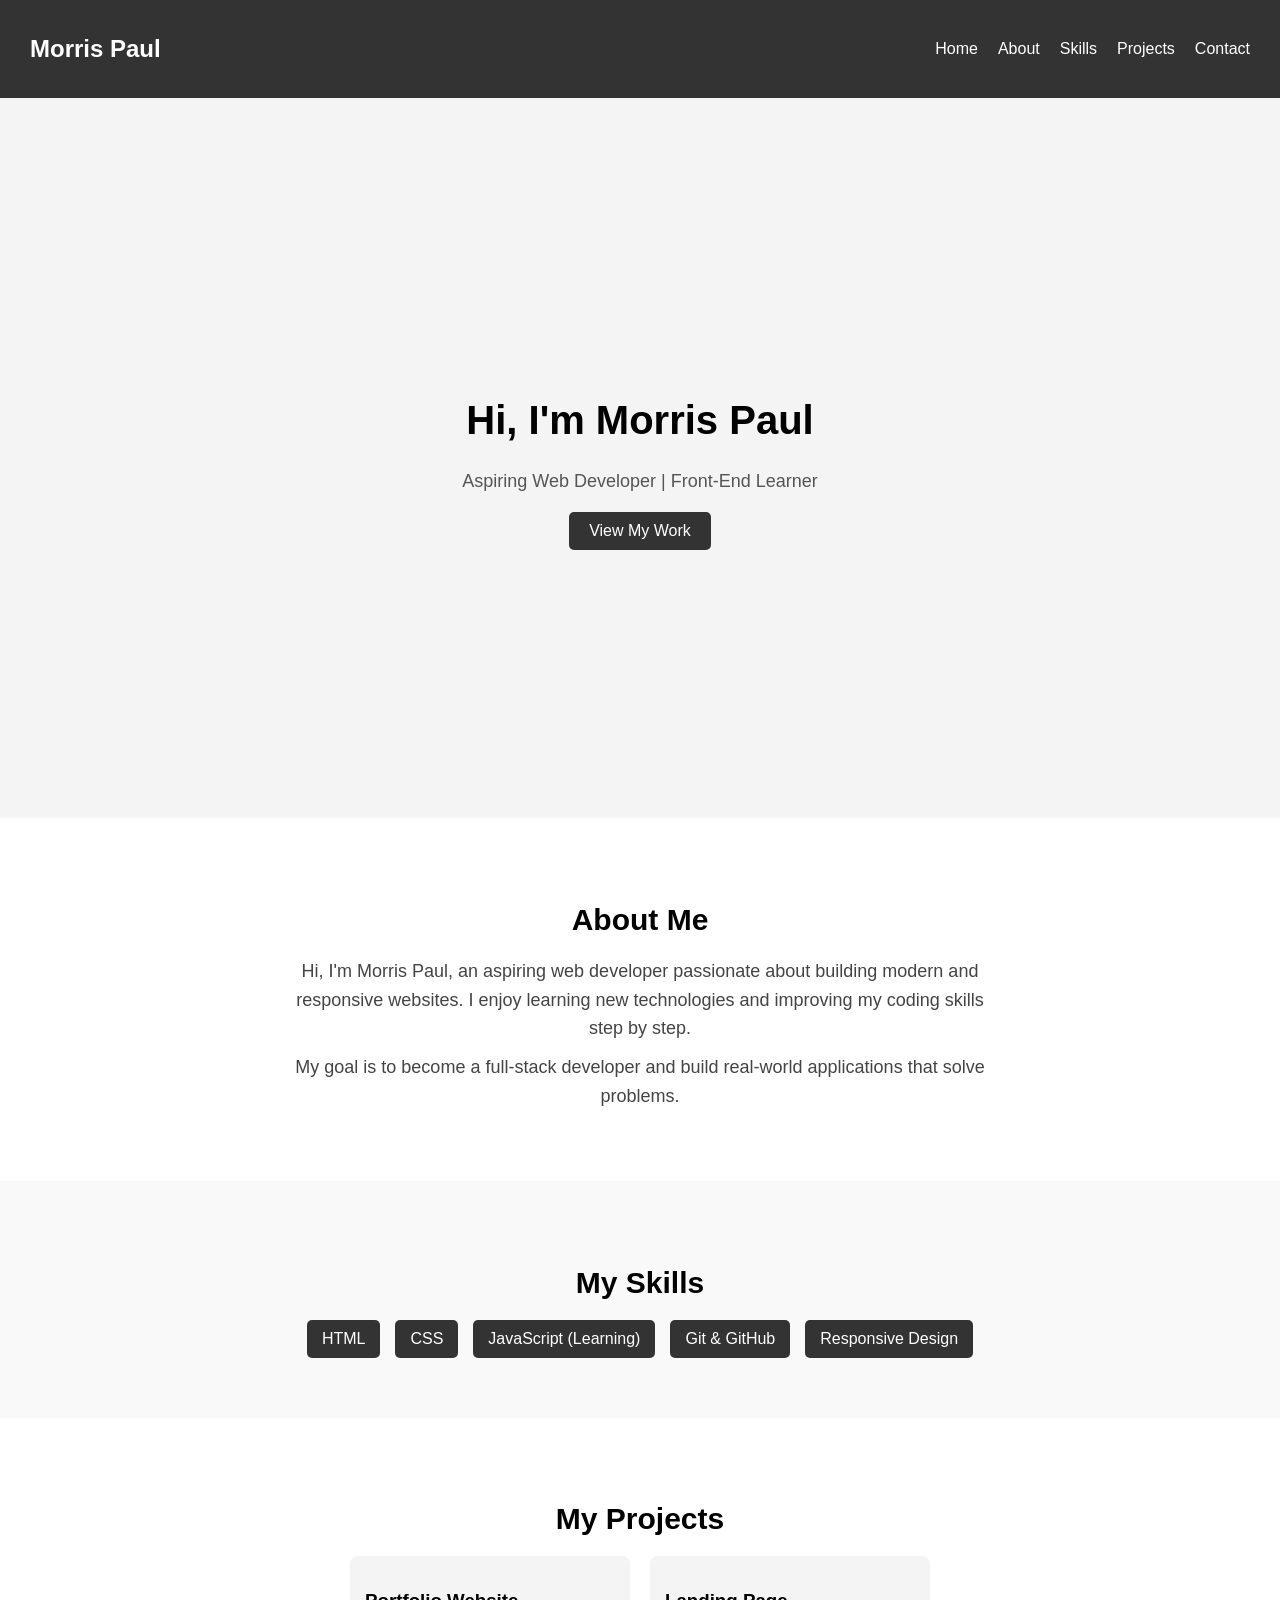
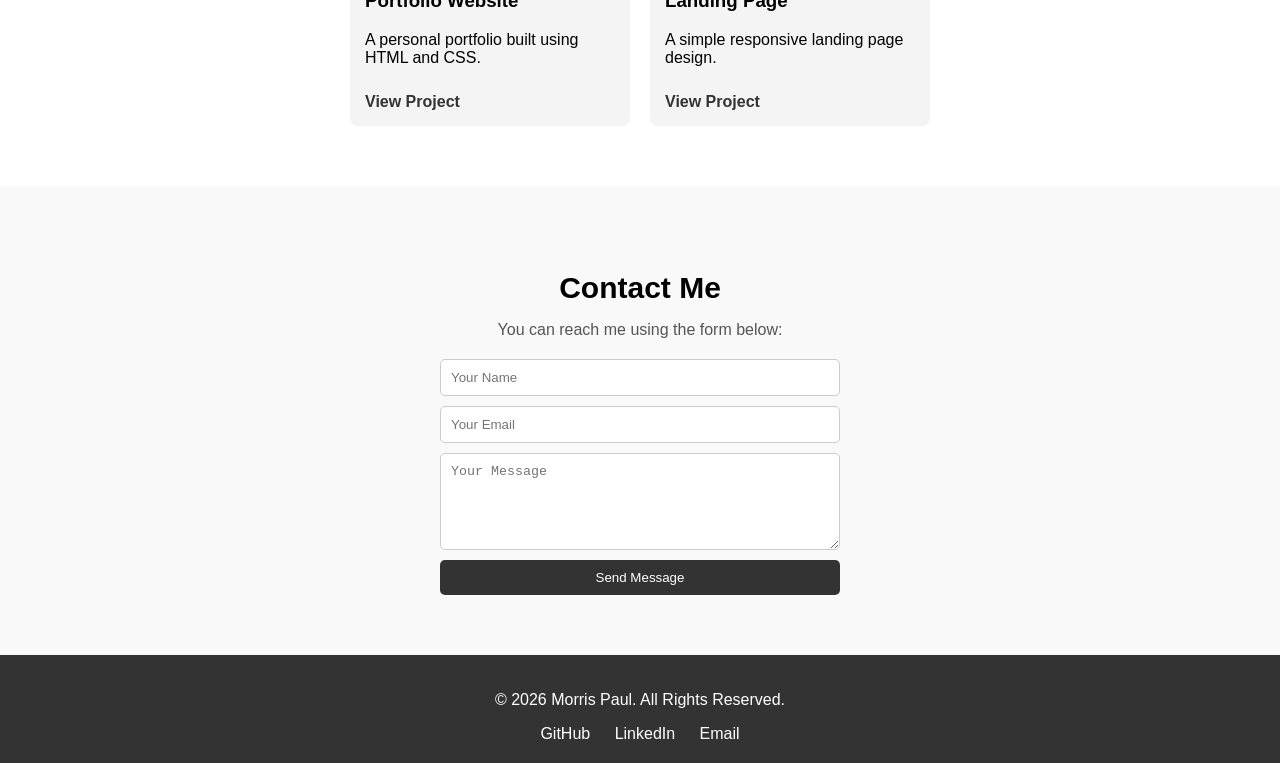
==== index.html @ 43a3c071 "Add files via upload" ====
<!DOCTYPE html>
<html lang="en">
<head>
    <meta charset="UTF-8">
    <meta name="viewport" content="width=device-width, initial-scale=1.0">
    <title>Morris paul</title>
<link rel="stylesheet" href="style.css">
</head>
<body>

    <!-- Navigation Bar -->
    <nav>
        
    <h1>Morris Paul</h1>

    <ul>
        <li><a href="#home">Home</a></li>
        <li><a href="#about">About</a></li>
        <li><a href="#skills">Skills</a></li>
        <li><a href="#projects">Projects</a></li>
        <li><a href="#contact">Contact</a></li>
    </ul>
</nav>
    

   <!-- Home Section -->
    <section id="home" class="hero">
    <h2>Hi, I'm Morris Paul</h2>
    <p>Aspiring Web Developer | Front-End Learner</p>

    <a href="#projects" class="btn">View My Work</a>
</section>
        
        


    <!-- About Section -->
    <section id="about" class="about">
    <h2>About Me</h2>

    <p>
        Hi, I'm Morris Paul, an aspiring web developer passionate about building modern and responsive websites. 
        I enjoy learning new technologies and improving my coding skills step by step.
    </p>

    <p>
        My goal is to become a full-stack developer and build real-world applications that solve problems.
    </p>
</section>
        
   

    <!-- Skills Section -->
    <section id="skills" class="skills">
    <h2>My Skills</h2>

    <div class="skill-list">
        <div class="skill">HTML</div>
        <div class="skill">CSS</div>
        <div class="skill">JavaScript (Learning)</div>
        <div class="skill">Git & GitHub</div>
        <div class="skill">Responsive Design</div>
    </div>
</section>
     
        
    

    <!-- Projects Section -->
    <section id="projects" class="projects">
    <h2>My Projects</h2>

    <div class="project-list">

        <div class="project">
            <h3>Portfolio Website</h3>
            <p>A personal portfolio built using HTML and CSS.</p>
            <a href="#">View Project</a>
        </div>

        <div class="project">
            <h3>Landing Page</h3>
            <p>A simple responsive landing page design.</p>
            <a href="#">View Project</a>
        </div>

    </div>
</section>
        
        
    

    <!-- Contact Section -->
    <section id="contact" class="contact">
    <h2>Contact Me</h2>

    <p>You can reach me using the form below:</p>

    <form>
        <input type="text" placeholder="Your Name" required>
        <input type="email" placeholder="Your Email" required>
        <textarea placeholder="Your Message" rows="5" required></textarea>
        <button type="submit">Send Message</button>
    </form>
</section>
        
        
    

    <!-- Footer -->
    <footer class="footer">
    <p>© 2026 Morris Paul. All Rights Reserved.</p>

    <div class="socials">
        <a href="#">GitHub</a>
        <a href="#">LinkedIn</a>
        <a href="#">Email</a>
    </div>
</footer>
        
   

</body>
</html>
---- style.css ----
/* RESET */
body {
    margin: 0;
    font-family: Arial, sans-serif;
}

/* NAVBAR */
nav {
    display: flex;
    justify-content: space-between;
    align-items: center;
    background-color: #333;
    color: white;
    padding: 15px 30px;
}

nav ul {
    list-style: none;
    display: flex;
    gap: 20px;
    margin: 0;
    padding: 0;
}

nav ul li a {
    color: white;
    text-decoration: none;
}

nav ul li a:hover {
    color: #00c3ff;
}

/* HERO SECTION */
.hero {
    height: 80vh;
    display: flex;
    flex-direction: column;
    justify-content: center;
    align-items: center;
    text-align: center;
    background-color: #f4f4f4;
}

.hero h2 {
    font-size: 40px;
    margin-bottom: 10px;
}

.hero p {
    font-size: 18px;
    color: #555;
    margin-bottom: 20px;
}

/* BUTTON */
.btn {
    padding: 10px 20px;
    background-color: #333;
    color: white;
    text-decoration: none;
    border-radius: 5px;
}

.btn:hover {
    background-color: #00c3ff;
}
/* ABOUT SECTION */
.about {
    padding: 60px 20px;
    text-align: center;
    background-color: white;
}

.about h2 {
    font-size: 30px;
    margin-bottom: 20px;
}

.about p {
    max-width: 700px;
    margin: 10px auto;
    font-size: 18px;
    color: #444;
    line-height: 1.6;
}
/* SKILLS SECTION */
.skills {
    padding: 60px 20px;
    text-align: center;
    background-color: #f9f9f9;
}

.skills h2 {
    font-size: 30px;
    margin-bottom: 20px;
}

/* Skill container */
.skill-list {
    display: flex;
    flex-wrap: wrap;
    justify-content: center;
    gap: 15px;
}

/* Individual skill box */
.skill {
    background-color: #333;
    color: white;
    padding: 10px 15px;
    border-radius: 5px;
    font-size: 16px;
}
/* PROJECTS SECTION */
.projects {
    padding: 60px 20px;
    text-align: center;
    background-color: white;
}

.projects h2 {
    font-size: 30px;
    margin-bottom: 20px;
}

/* Project container */
.project-list {
    display: flex;
    flex-wrap: wrap;
    justify-content: center;
    gap: 20px;
}

/* Individual project card */
.project {
    width: 250px;
    background-color: #f4f4f4;
    padding: 15px;
    border-radius: 8px;
    text-align: left;
}

/* Project link */
.project a {
    display: inline-block;
    margin-top: 10px;
    color: #333;
    text-decoration: none;
    font-weight: bold;
}

.project a:hover {
    color: #00c3ff;
}
/* CONTACT SECTION */
.contact {
    padding: 60px 20px;
    text-align: center;
    background-color: #f9f9f9;
}

.contact h2 {
    font-size: 30px;
    margin-bottom: 10px;
}

.contact p {
    margin-bottom: 20px;
    color: #555;
}

/* Form styling */
.contact form {
    max-width: 400px;
    margin: auto;
    display: flex;
    flex-direction: column;
    gap: 10px;
}

/* Inputs */
.contact input,
.contact textarea {
    padding: 10px;
    border: 1px solid #ccc;
    border-radius: 5px;
}

/* Button */
.contact button {
    padding: 10px;
    background-color: #333;
    color: white;
    border: none;
    cursor: pointer;
    border-radius: 5px;
}

.contact button:hover {
    background-color: #00c3ff;
}
/* FOOTER */
.footer {
    background-color: #333;
    color: white;
    text-align: center;
    padding: 20px;
}

/* Social links */
.socials {
    margin-top: 10px;
}

.socials a {
    color: white;
    margin: 0 10px;
    text-decoration: none;
}

.socials a:hover {
    color: #00c3ff;
}
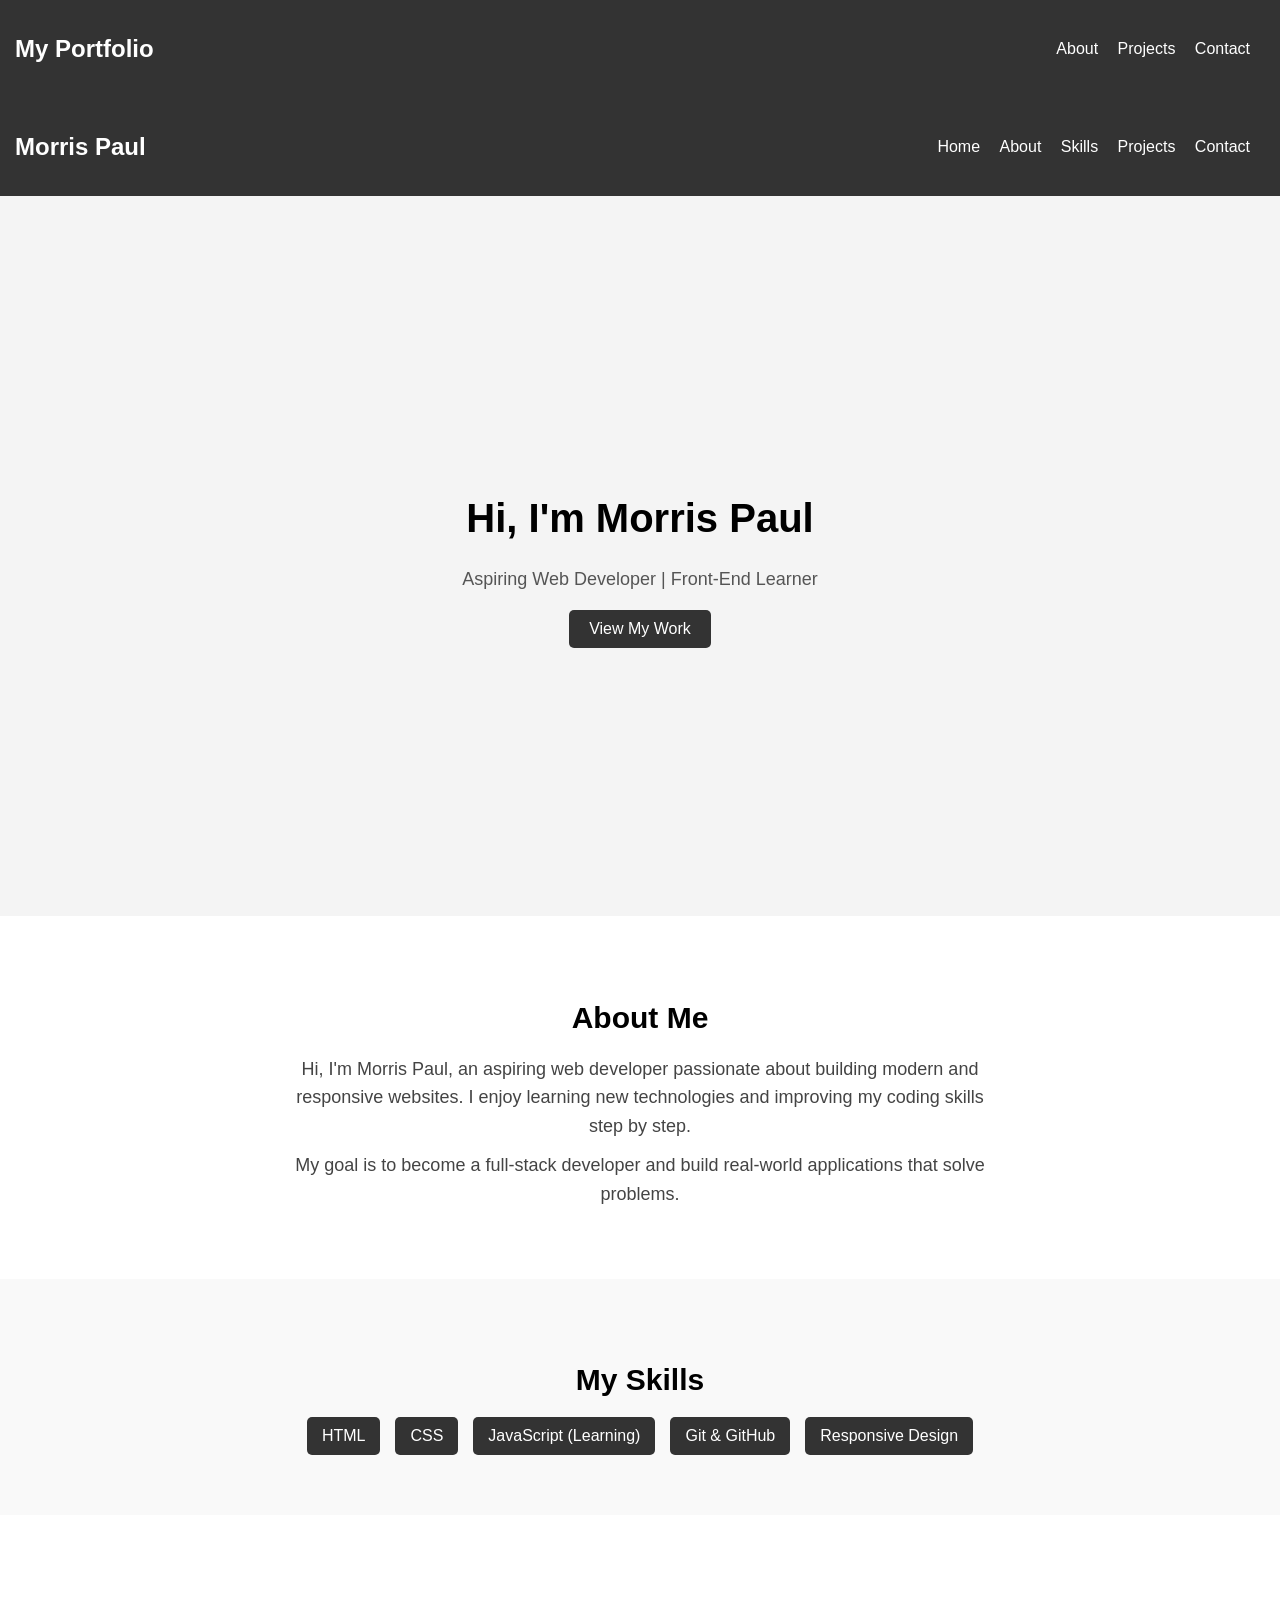
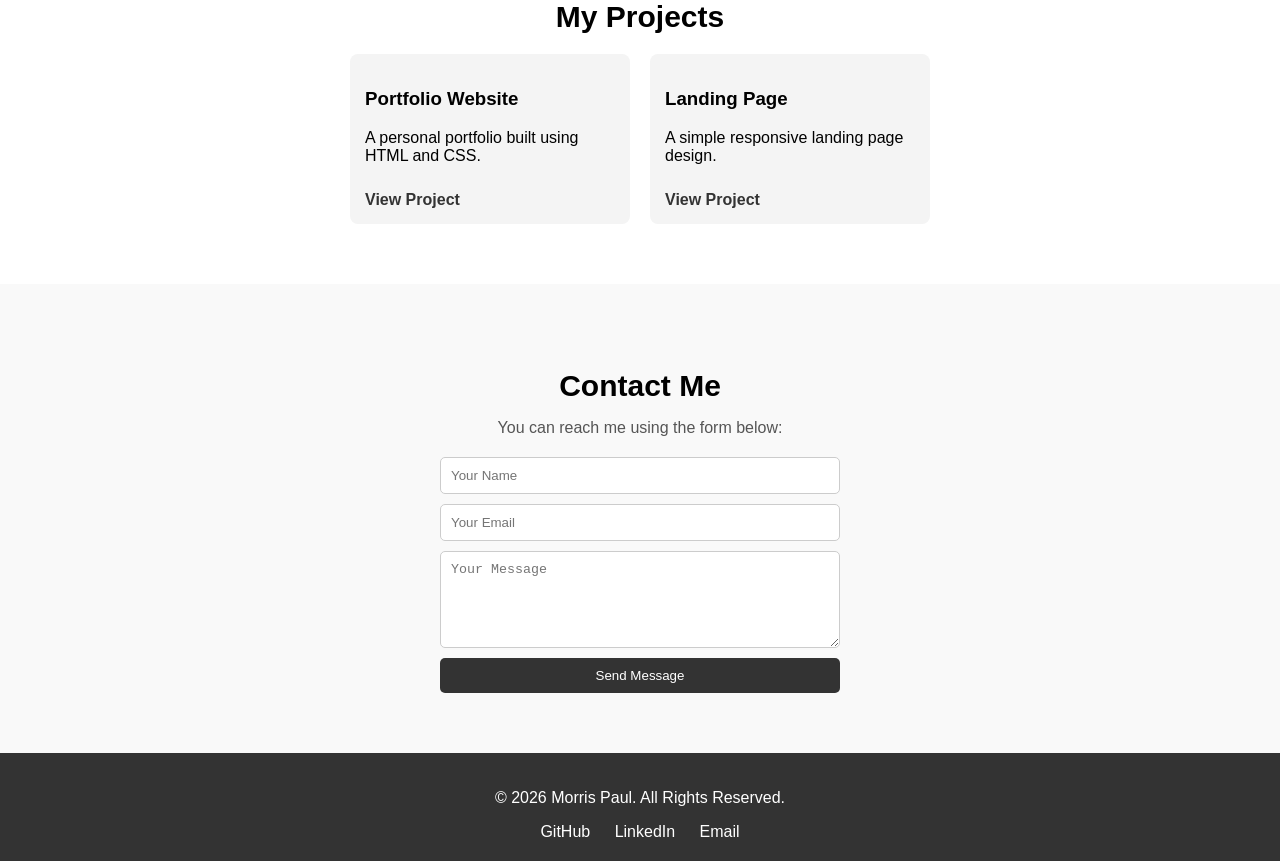
==== commit 54dafba5: "Add files via upload" ====
--- a/index.html
+++ b/index.html
@@ -7,7 +7,14 @@
 <link rel="stylesheet" href="style.css">
 </head>
 <body>
-
+<nav>
+  <h1>My Portfolio</h1>
+  <ul>
+    <li><a href="#about">About</a></li>
+    <li><a href="#projects">Projects</a></li>
+    <li><a href="#contact">Contact</a></li>
+  </ul>
+</nav>
     <!-- Navigation Bar -->
     <nav>
         
--- a/style.css
+++ b/style.css
@@ -221,4 +221,29 @@
 
 .socials a:hover {
     color: #00c3ff;
+}
+nav {
+  background-color: #333;
+  color: white;
+  padding: 15px;
+}
+
+nav h1 {
+  display: inline;
+}
+
+nav ul {
+  list-style: none;
+  display: inline;
+  margin-left: 20px;
+}
+
+nav ul li {
+  display: inline;
+  margin-right: 15px;
+}
+
+nav ul li a {
+  color: white;
+  text-decoration: none;
 }
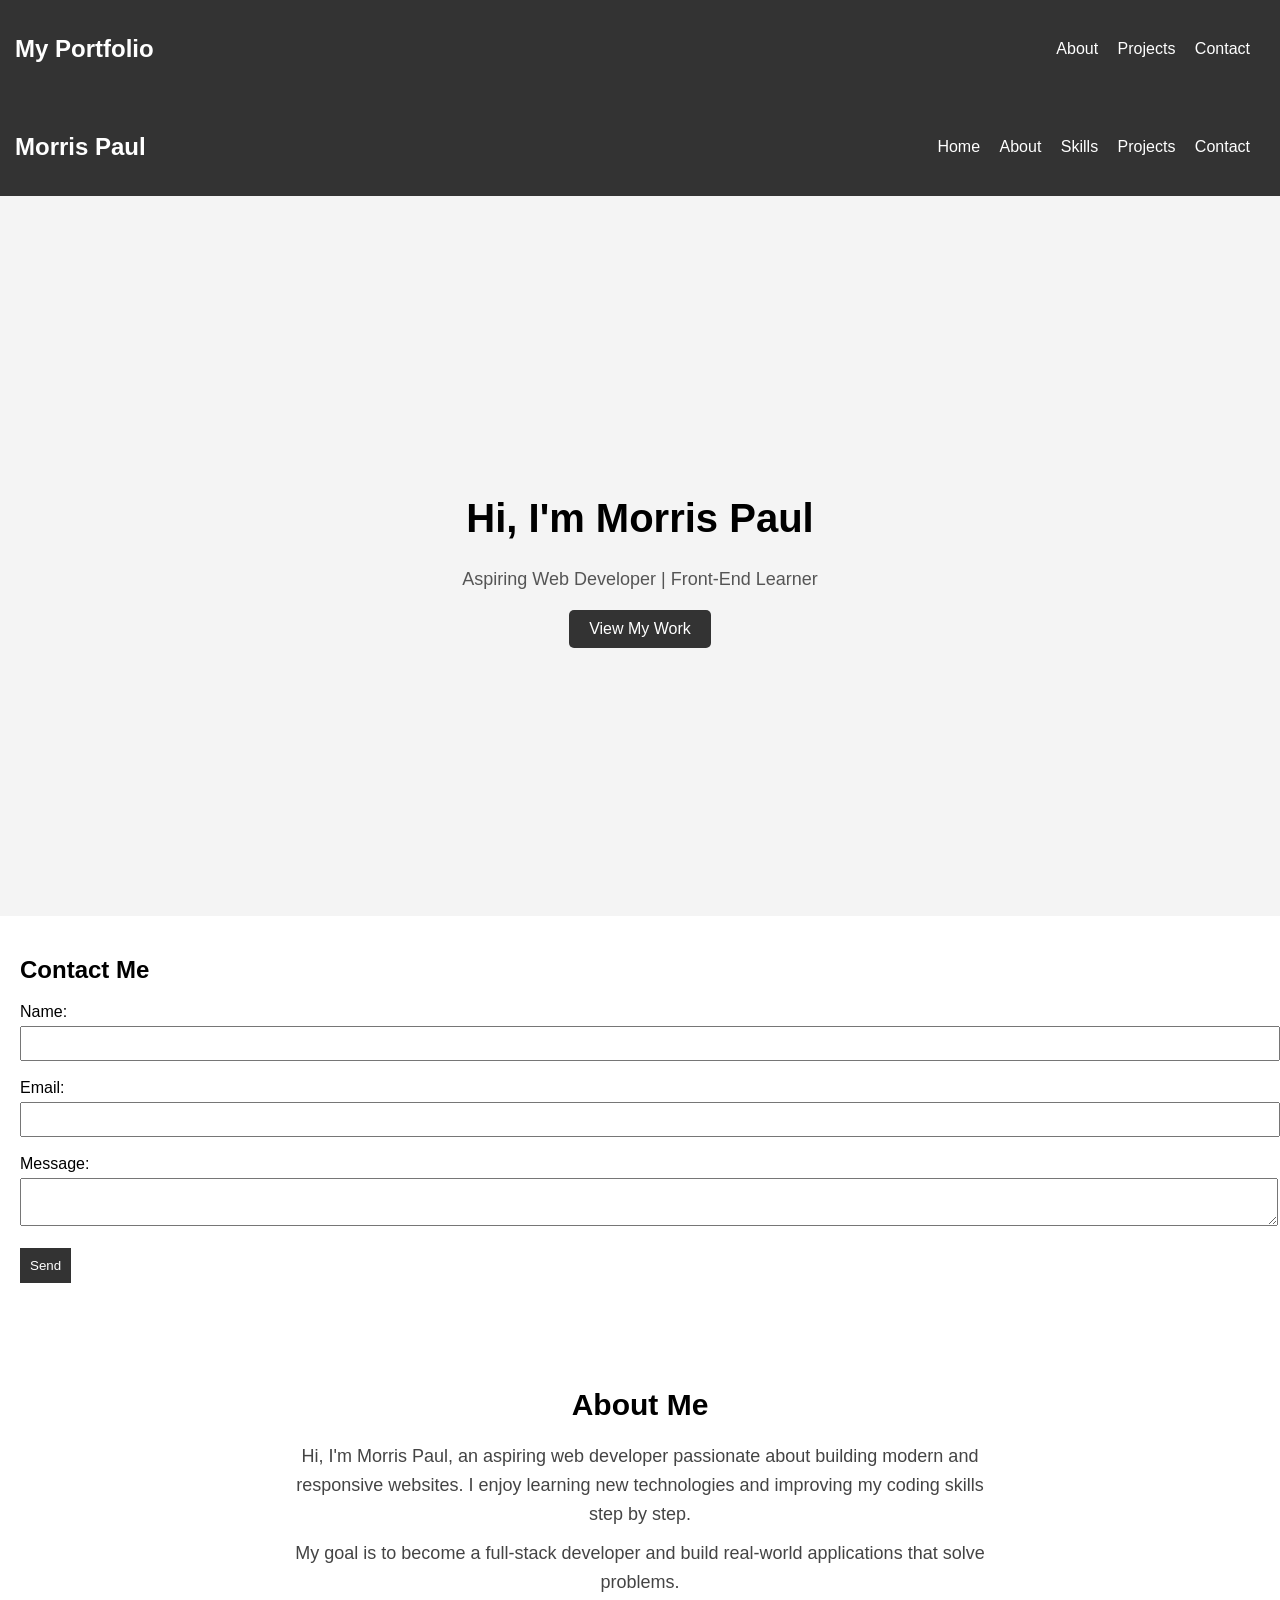
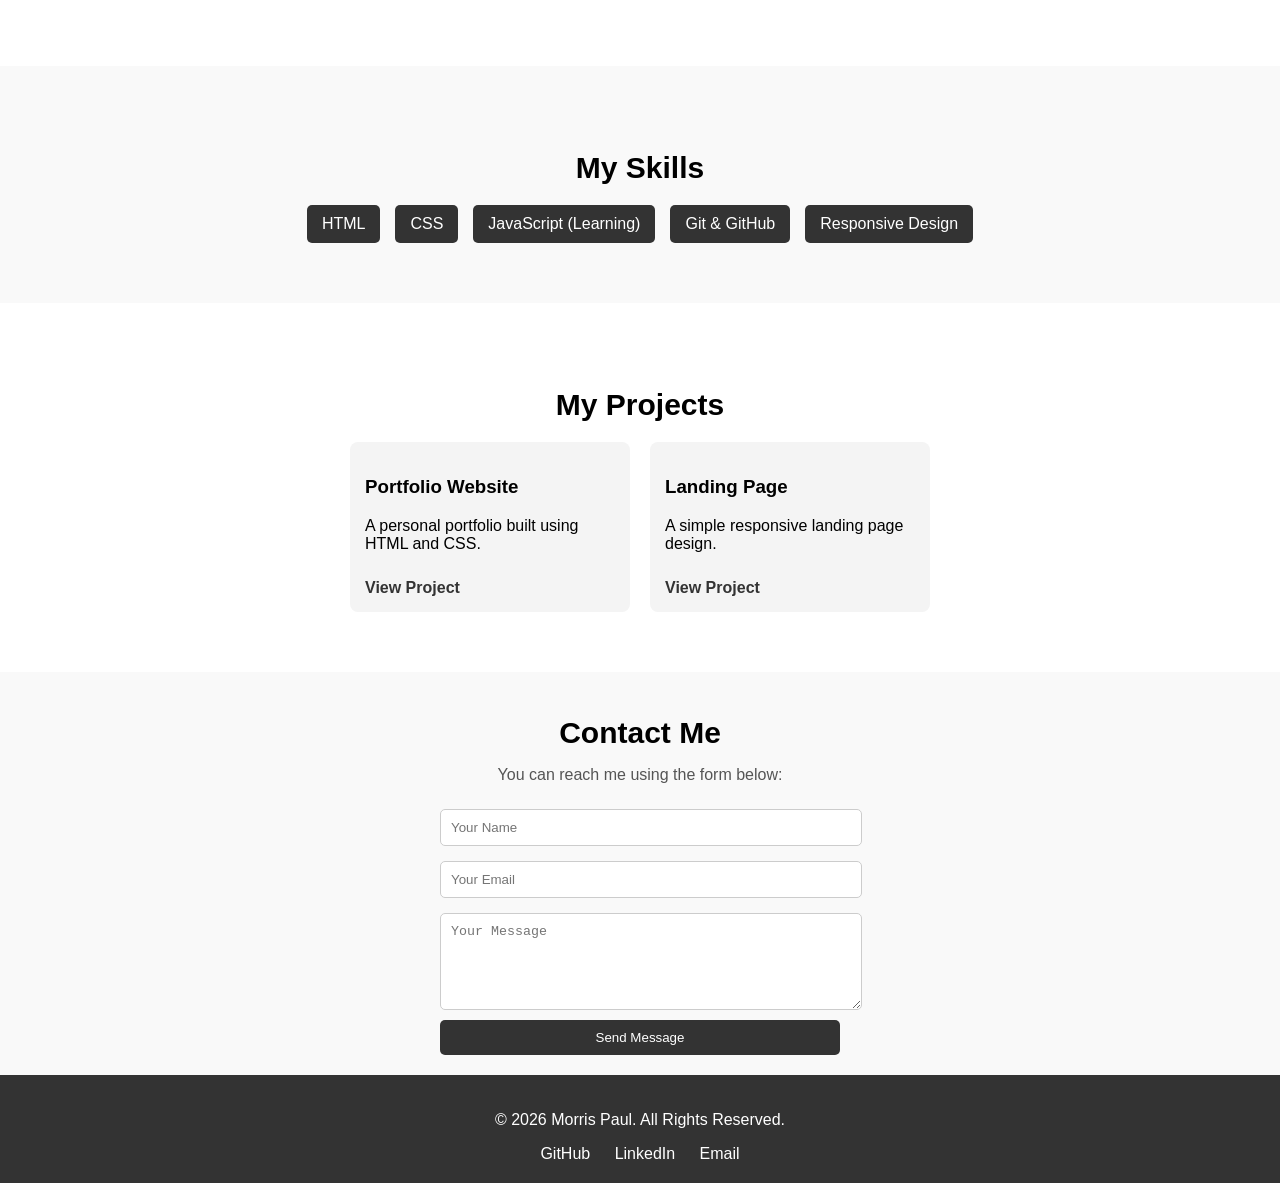
==== commit ff8b11bf: "Add files via upload" ====
--- a/index.html
+++ b/index.html
@@ -37,6 +37,23 @@
 
     <a href="#projects" class="btn">View My Work</a>
 </section>
+<section id="contact">
+  <h2>Contact Me</h2>
+
+  <form>
+    <label for="name">Name:</label><br>
+    <input type="text" id="name" name="name"><br><br>
+
+    <label for="email">Email:</label><br>
+    <input type="email" id="email" name="email"><br><br>
+
+    <label for="message">Message:</label><br>
+    <textarea id="message" name="message"></textarea><br><br>
+
+    <button type="submit">Send</button>
+  </form>
+</section>
+
         
         
 
--- a/style.css
+++ b/style.css
@@ -246,4 +246,21 @@
 nav ul li a {
   color: white;
   text-decoration: none;
+}
+#contact {
+  padding: 20px;
+}
+
+form input, form textarea {
+  width: 100%;
+  padding: 8px;
+  margin-top: 5px;
+}
+
+button {
+  background-color: #333;
+  color: white;
+  padding: 10px;
+  border: none;
+  cursor: pointer;
 }
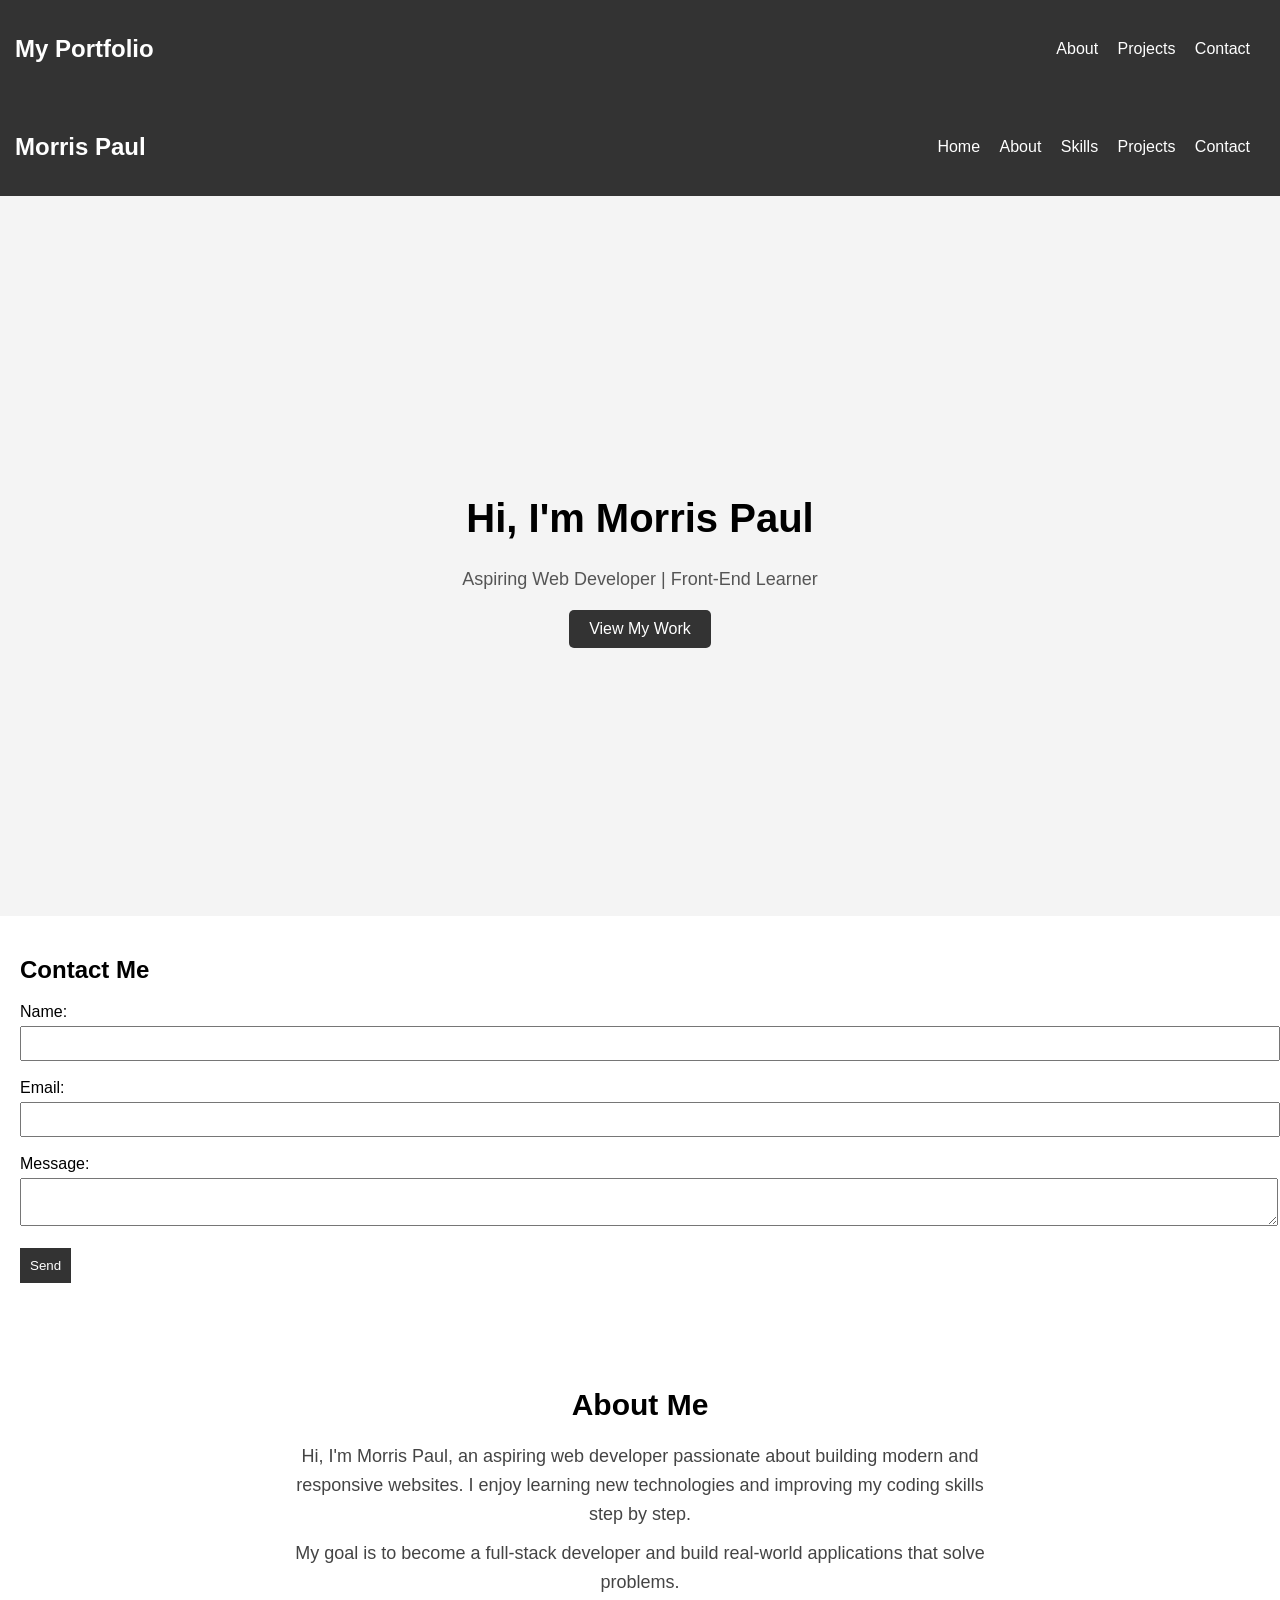
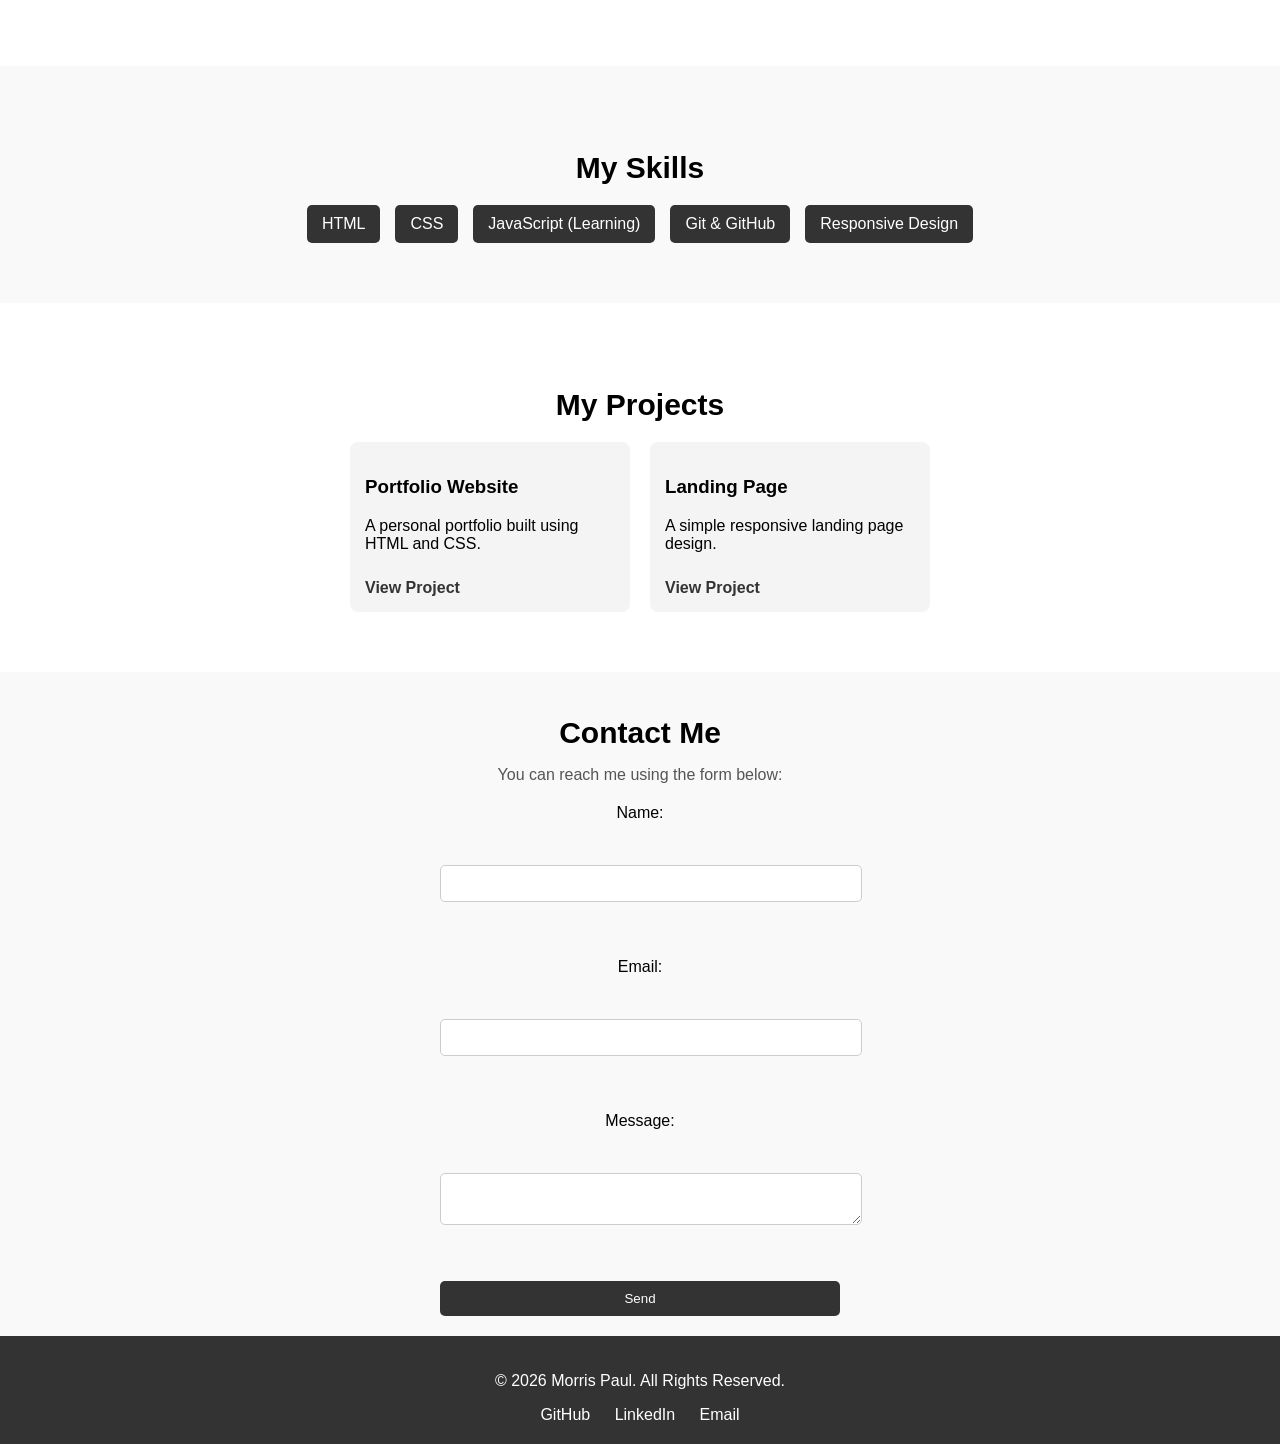
==== commit 38f066b9: "Add files via upload" ====
--- a/index.html
+++ b/index.html
@@ -121,10 +121,25 @@
     <p>You can reach me using the form below:</p>
 
     <form>
-        <input type="text" placeholder="Your Name" required>
-        <input type="email" placeholder="Your Email" required>
-        <textarea placeholder="Your Message" rows="5" required></textarea>
-        <button type="submit">Send Message</button>
+        <form name="contact" method="POST" data-netlify="true">
+  
+  <input type="hidden" name="form-name" value="contact">
+
+  <label>Name:</label><br>
+  <input type="text" name="name"><br><br>
+
+  <label>Email:</label><br>
+  <input type="email" name="email"><br><br>
+
+  <label>Message:</label><br>
+  <textarea name="message"></textarea><br><br>
+
+  <button type="submit">Send</button>
+
+</form>
+        
+        
+        
     </form>
 </section>
         
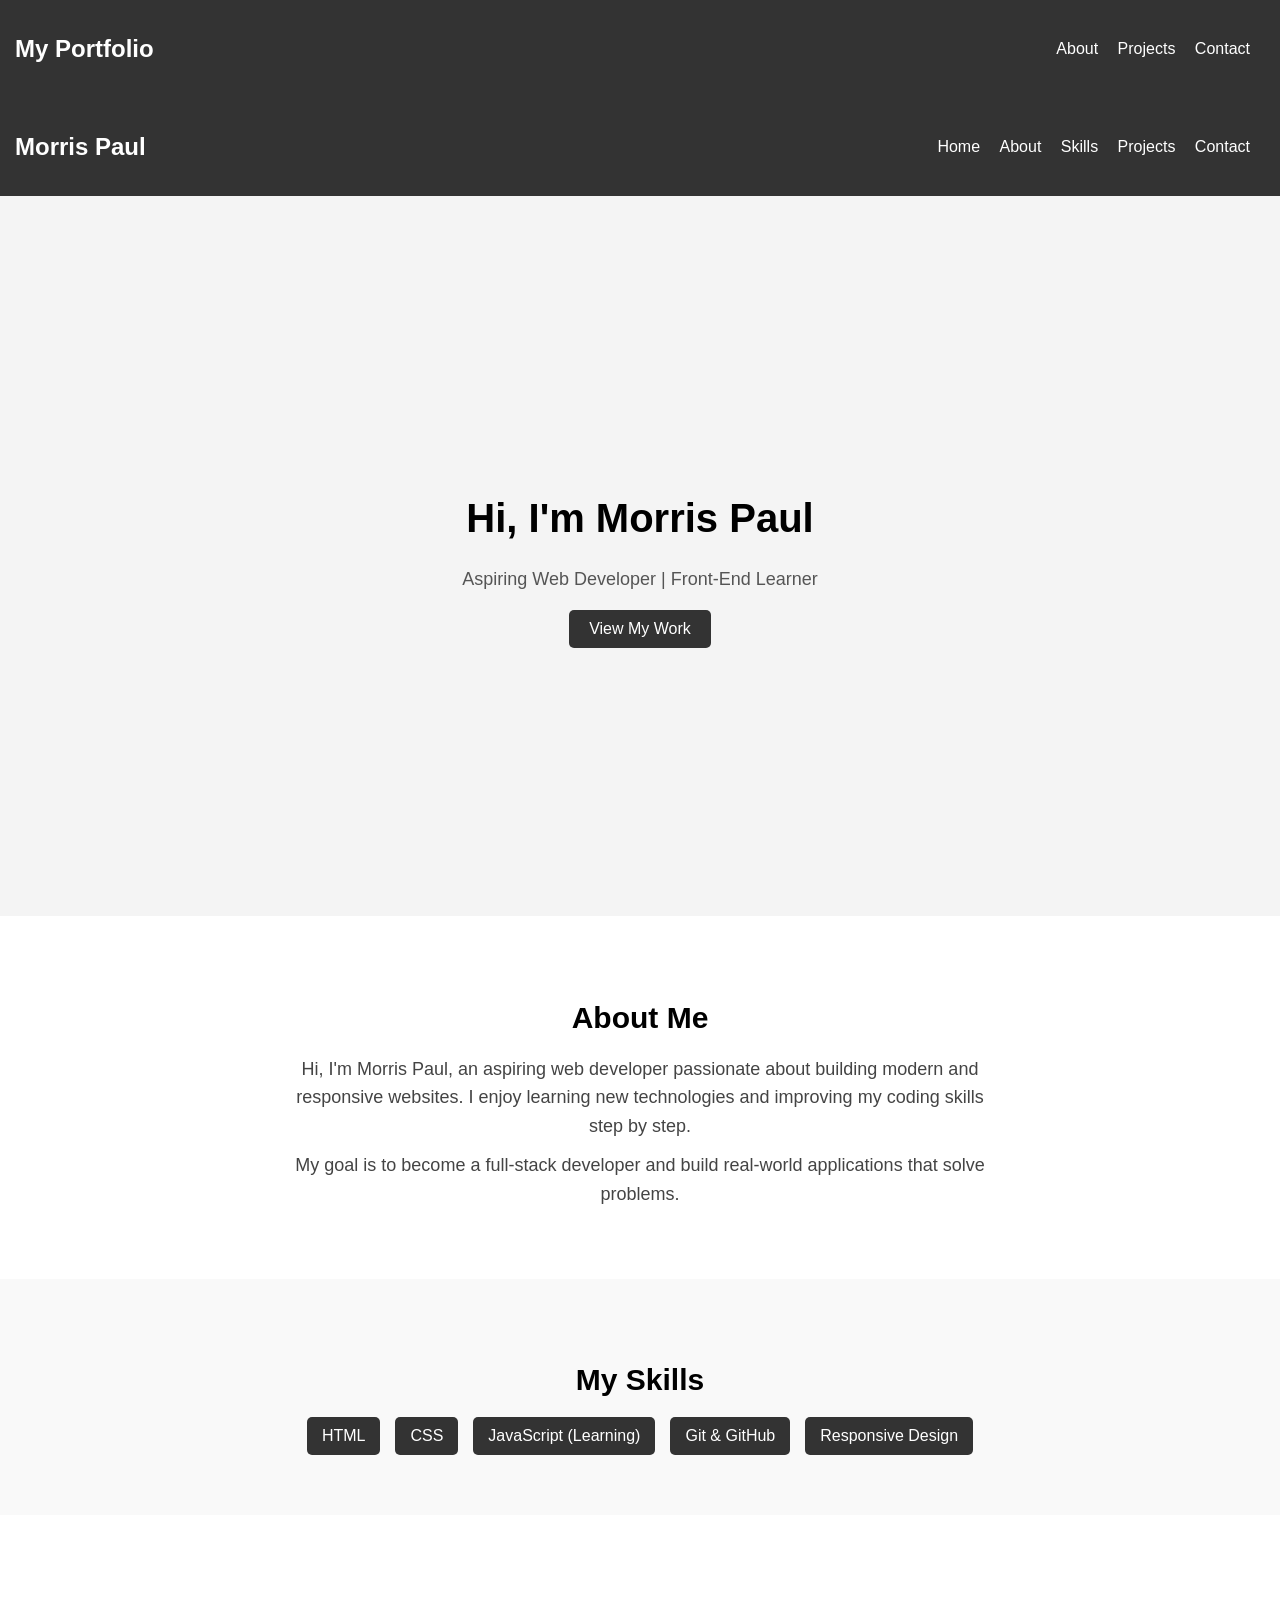
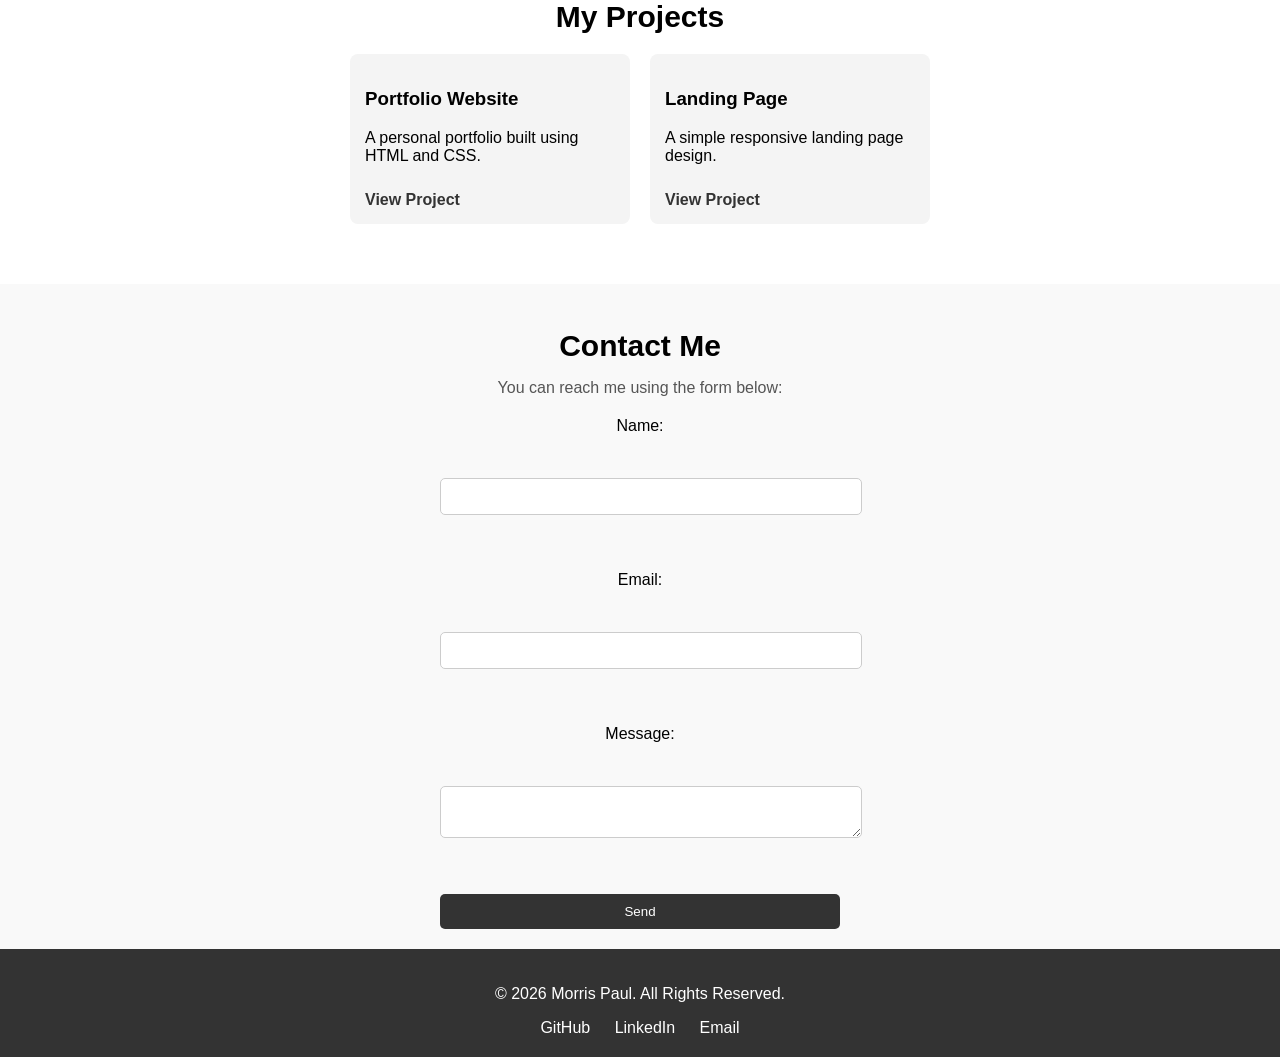
==== commit 59616dd1: "Add files via upload" ====
--- a/index.html
+++ b/index.html
@@ -7,6 +7,15 @@
 <link rel="stylesheet" href="style.css">
 </head>
 <body>
+<form name="contact" method="POST" data-netlify="true">
+
+  <input type="hidden" name="form-name" value="contact">
+
+  
+
+</form> 
+  
+
 <nav>
   <h1>My Portfolio</h1>
   <ul>
@@ -37,22 +46,7 @@
 
     <a href="#projects" class="btn">View My Work</a>
 </section>
-<section id="contact">
-  <h2>Contact Me</h2>
 
-  <form>
-    <label for="name">Name:</label><br>
-    <input type="text" id="name" name="name"><br><br>
-
-    <label for="email">Email:</label><br>
-    <input type="email" id="email" name="email"><br><br>
-
-    <label for="message">Message:</label><br>
-    <textarea id="message" name="message"></textarea><br><br>
-
-    <button type="submit">Send</button>
-  </form>
-</section>
 
         
         
@@ -136,7 +130,7 @@
 
   <button type="submit">Send</button>
 
-</form>
+</form> 
         
         
         
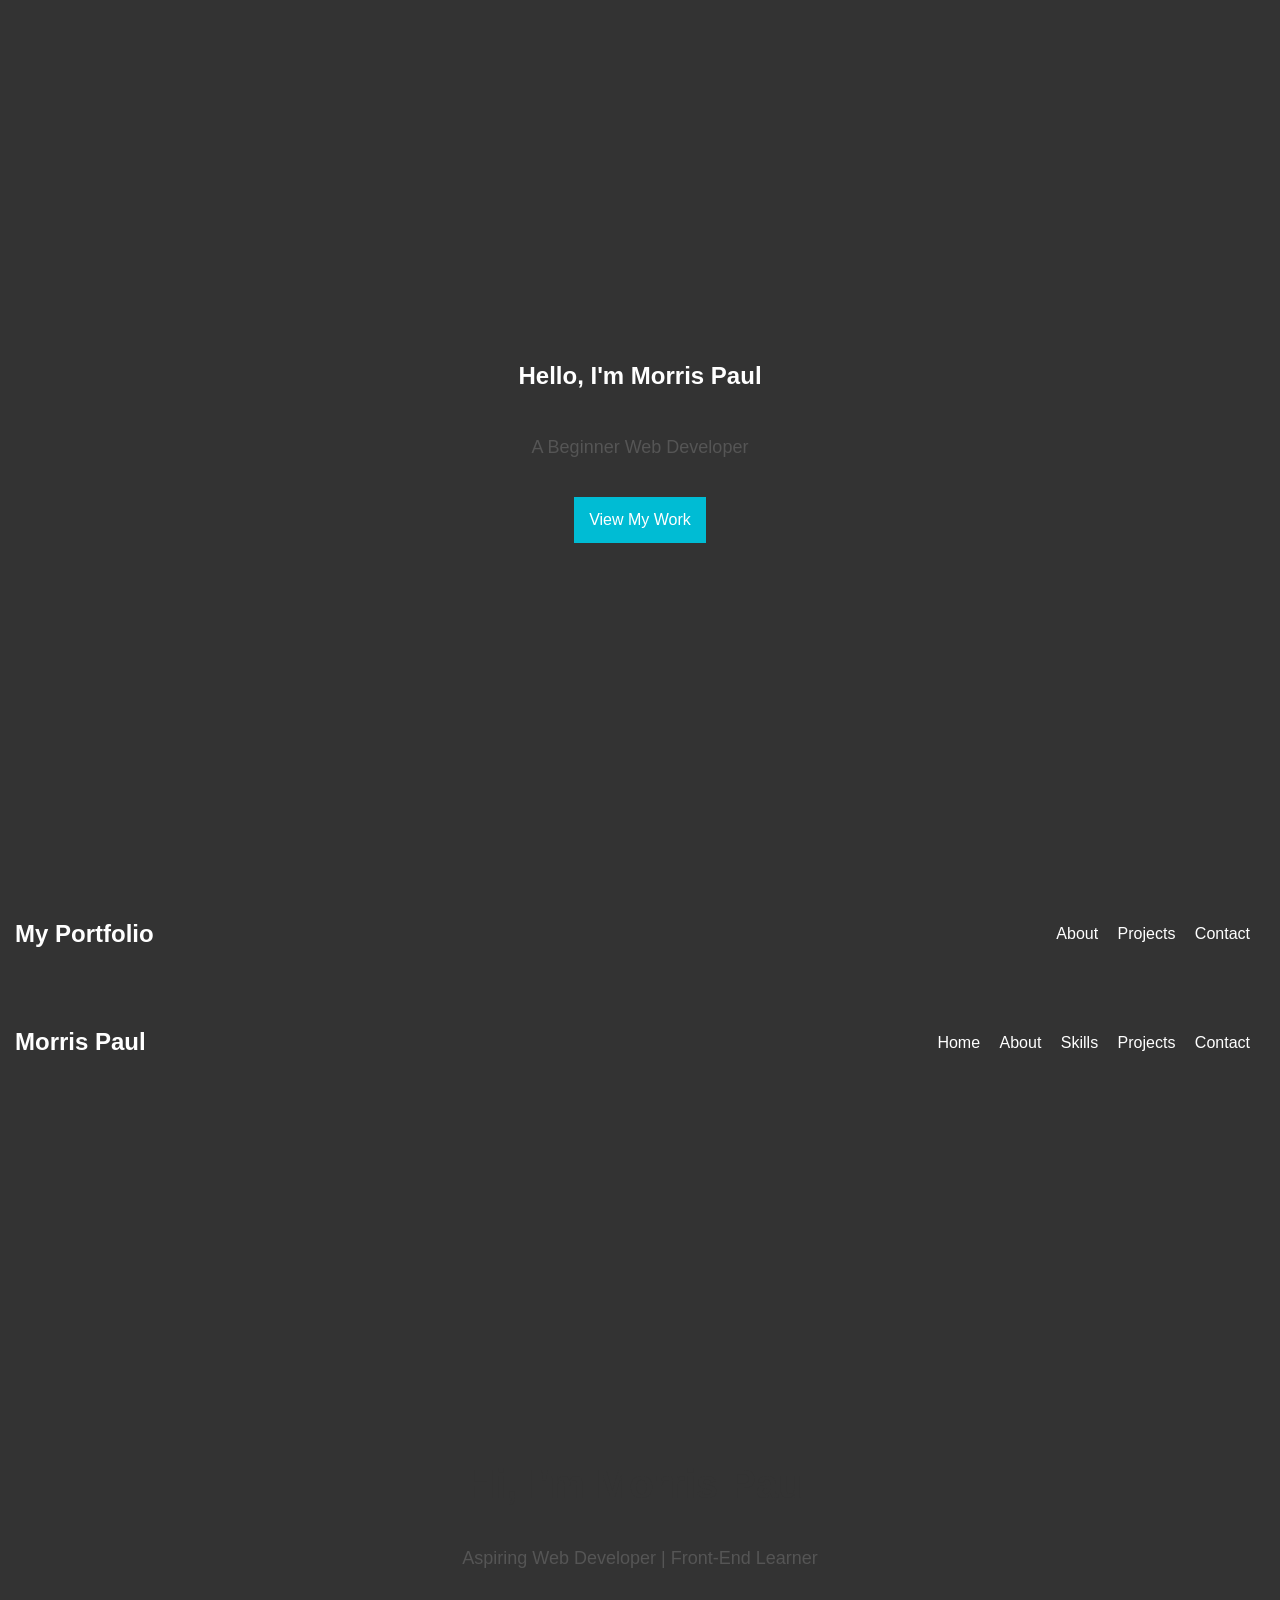
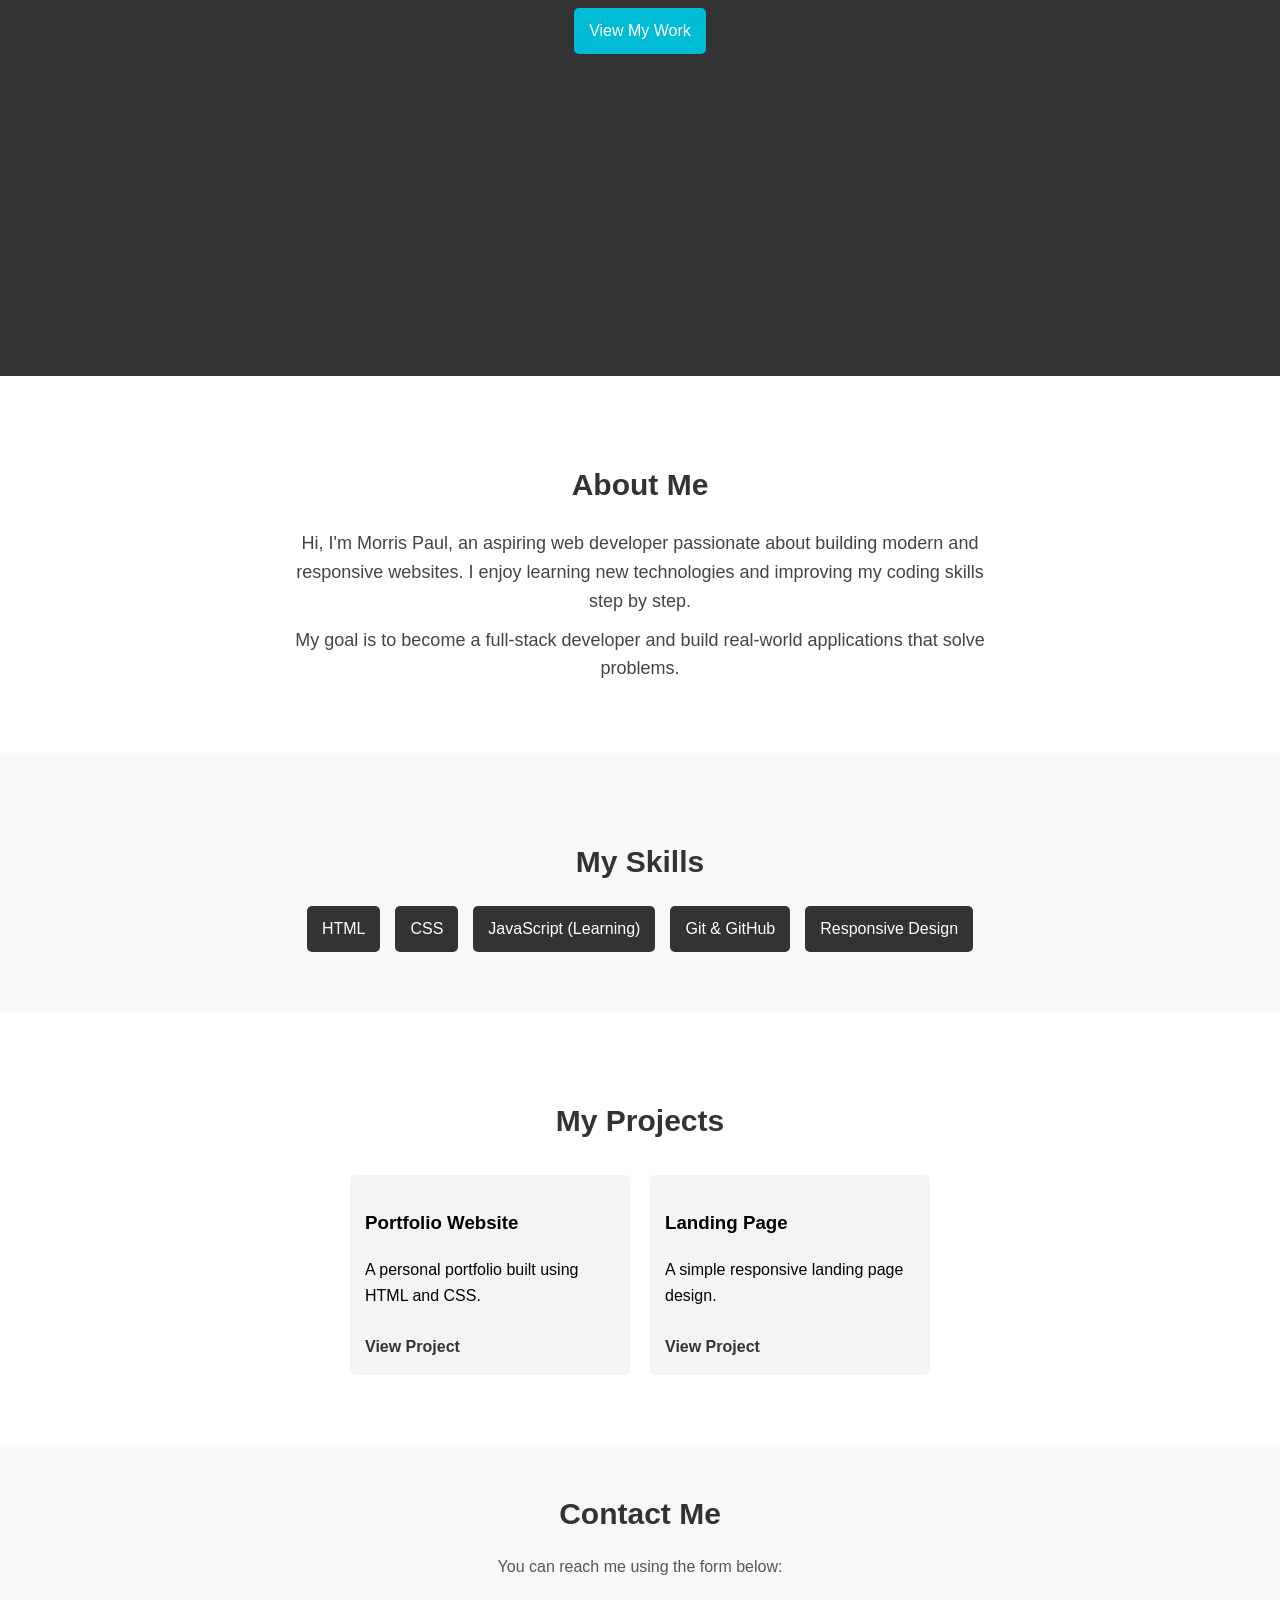
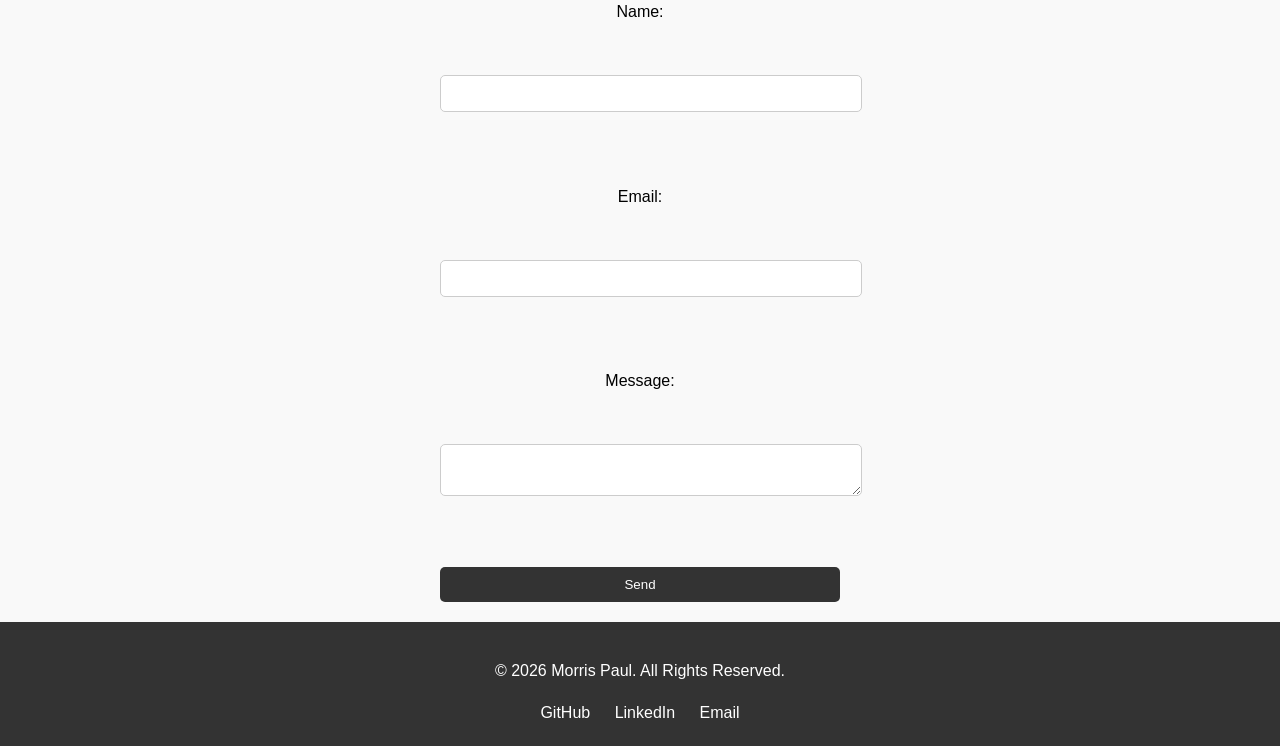
==== commit 1c3de902: "Add files via upload" ====
--- a/index.html
+++ b/index.html
@@ -15,7 +15,11 @@
 
 </form> 
   
-
+<section class="hero">
+  <h1>Hello, I'm Morris Paul</h1>
+  <p>A Beginner Web Developer</p>
+  <a href="#projects">View My Work</a>
+</section>
 <nav>
   <h1>My Portfolio</h1>
   <ul>
@@ -109,33 +113,28 @@
     
 
     <!-- Contact Section -->
-    <section id="contact" class="contact">
-    <h2>Contact Me</h2>
+<section id="contact" class="contact">
+  <h2>Contact Me</h2>
 
-    <p>You can reach me using the form below:</p>
+  <p>You can reach me using the form below:</p>
 
-    <form>
-        <form name="contact" method="POST" data-netlify="true">
-  
-  <input type="hidden" name="form-name" value="contact">
+  <form name="contact" method="POST" data-netlify="true" action="/thank-you.html">
 
-  <label>Name:</label><br>
-  <input type="text" name="name"><br><br>
+    <input type="hidden" name="form-name" value="contact">
 
-  <label>Email:</label><br>
-  <input type="email" name="email"><br><br>
+    <label>Name:</label><br>
+    <input type="text" name="name"><br><br>
 
-  <label>Message:</label><br>
-  <textarea name="message"></textarea><br><br>
+    <label>Email:</label><br>
+    <input type="email" name="email"><br><br>
 
-  <button type="submit">Send</button>
+    <label>Message:</label><br>
+    <textarea name="message"></textarea><br><br>
 
-</form> 
-        
-        
-        
-    </form>
-</section>
+    <button type="submit">Send</button>
+
+  </form>
+</section> 
         
         
     
--- a/style.css
+++ b/style.css
@@ -1,3 +1,9 @@
+body {
+  font-family: Arial, sans-serif;
+  margin: 0;
+  padding: 0;
+  line-height: 1.6;
+}
 /* RESET */
 body {
     margin: 0;
@@ -6,29 +12,28 @@
 
 /* NAVBAR */
 nav {
-    display: flex;
-    justify-content: space-between;
-    align-items: center;
-    background-color: #333;
-    color: white;
-    padding: 15px 30px;
+  background: #333;
+  color: white;
+  padding: 15px;
+  display: flex;
+  justify-content: space-between;
+  align-items: center;
 }
 
 nav ul {
-    list-style: none;
-    display: flex;
-    gap: 20px;
-    margin: 0;
-    padding: 0;
+  list-style: none;
+  display: flex;
+  gap: 15px;
+  margin: 0;
 }
 
 nav ul li a {
-    color: white;
-    text-decoration: none;
+  color: white;
+  text-decoration: none;
 }
 
 nav ul li a:hover {
-    color: #00c3ff;
+  color: #00bcd4;
 }
 
 /* HERO SECTION */
@@ -52,6 +57,25 @@
     color: #555;
     margin-bottom: 20px;
 }
+.hero {
+  background: #333;
+  color: white;
+  text-align: center;
+  padding: 80px 20px;
+}
+
+.hero a {
+  display: inline-block;
+  margin-top: 15px;
+  padding: 10px 15px;
+  background: #00bcd4;
+  color: white;
+  text-decoration: none;
+}
+
+.hero a:hover {
+  background: #0097a7;
+}
 
 /* BUTTON */
 .btn {
@@ -153,6 +177,12 @@
 .project a:hover {
     color: #00c3ff;
 }
+.project {
+  background: #f4f4f4;
+  padding: 15px;
+  margin: 10px 0;
+  border-radius: 5px;
+}
 /* CONTACT SECTION */
 .contact {
     padding: 60px 20px;
@@ -168,6 +198,26 @@
 .contact p {
     margin-bottom: 20px;
     color: #555;
+}
+form {
+  max-width: 400px;
+}
+
+input, textarea {
+  width: 100%;
+  padding: 10px;
+  margin-top: 5px;
+}
+
+button {
+  background: #333;
+  color: white;
+  padding: 10px;
+  border: none;
+}
+
+button:hover {
+  background: #00bcd4;
 }
 
 /* Form styling */
@@ -263,4 +313,36 @@
   padding: 10px;
   border: none;
   cursor: pointer;
+}
+section {
+  padding: 40px 20px;
+}
+
+h2 {
+  color: #333;
+}
+@media (max-width: 768px) {
+
+  nav {
+    flex-direction: column;
+    text-align: center;
+  }
+
+  nav ul {
+    flex-direction: column;
+    padding: 0;
+  }
+
+  nav ul li {
+    margin: 10px 0;
+  }
+
+  .hero {
+    padding: 50px 15px;
+  }
+
+  section {
+    padding: 20px 15px;
+  }
+
 }
